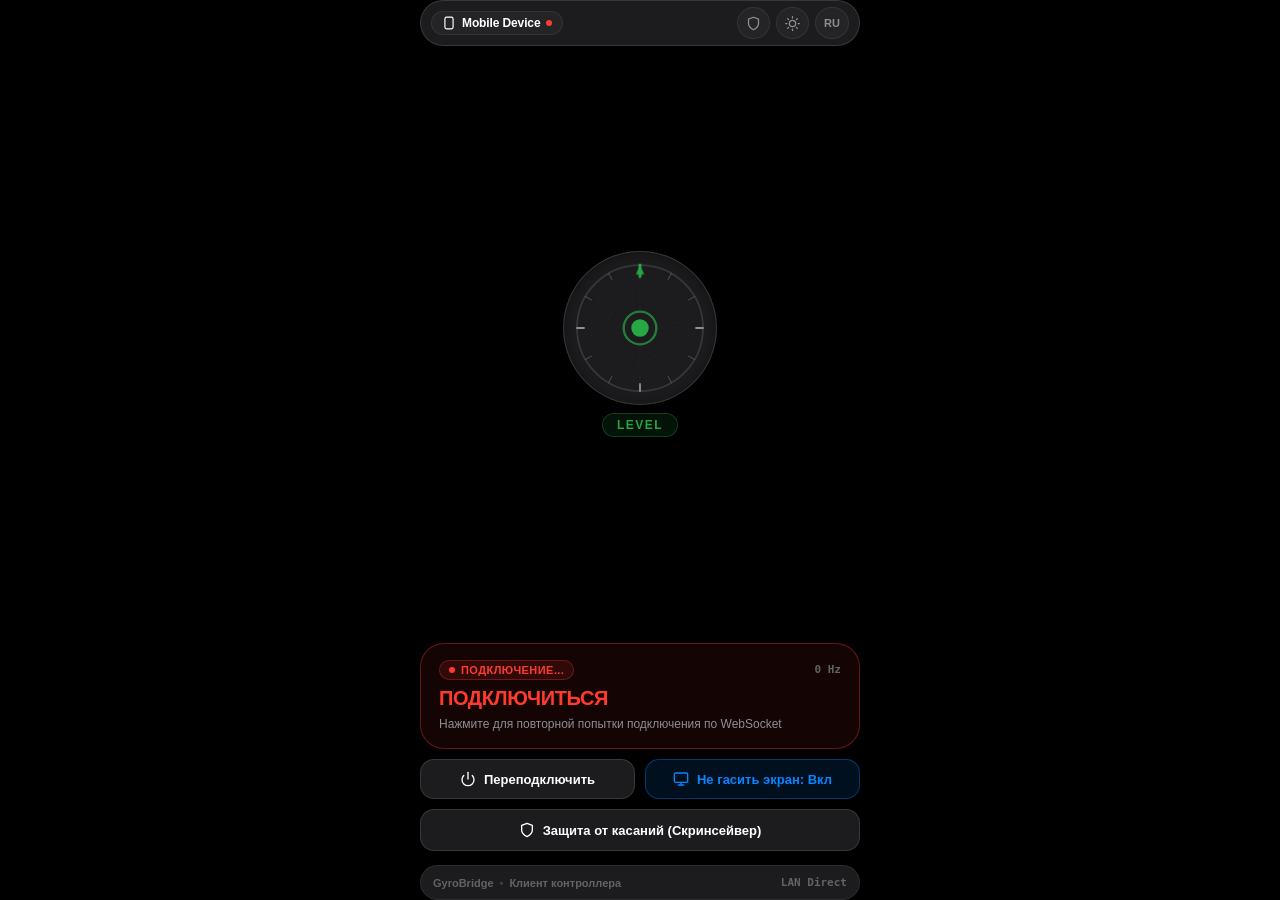
==== web/index.html @ 74628fd8 "feat(calibration): add red window outline and blur warning on device disconnect" ====
<!DOCTYPE html>
<html lang="ru">
<head>
  <meta charset="UTF-8">
  <meta http-equiv="Cache-Control" content="no-cache, no-store, must-revalidate">
  <meta http-equiv="Pragma" content="no-cache">
  <meta http-equiv="Expires" content="0">
  <meta name="viewport" content="width=device-width, initial-scale=1.0, maximum-scale=1.0, user-scalable=no, viewport-fit=cover">
  <meta name="apple-mobile-web-app-capable" content="yes">
  <meta name="apple-mobile-web-app-status-bar-style" content="black-translucent">
  <meta name="theme-color" content="#000000">
  <title>GyroBridge Controller</title>
  <style>
    /* ── Apple Cupertino Mobile Design System ────────────────────────────── */
    :root {
      --bg: #000000;
      --surface: #1C1C1E;
      --surface-hover: #2C2C2E;
      --surface-elevated: #242426;
      --border: rgba(255, 255, 255, 0.12);
      --border-subtle: rgba(255, 255, 255, 0.07);
      --text: #FFFFFF;
      --text-secondary: #8E8E93;
      --text-tertiary: #636366;

      --apple-blue: #0A84FF;
      --apple-green: #28A745;
      --apple-green-rgb: 40, 167, 69;
      --apple-red: #FF3B30;
      --apple-red-rgb: 255, 59, 48;
      --apple-amber: #FF9F0A;
      --apple-amber-rgb: 255, 159, 10;
      --dot-online: #28A745;
      --dot-offline: #FF3B30;
      --dot-paused: #FF9F0A;

      --font-sans: -apple-system, BlinkMacSystemFont, "SF Pro Display", "SF Pro Text", "Segoe UI", Roboto, Helvetica, Arial, sans-serif;
      --font-mono: ui-monospace, "SF Mono", "Cascadia Code", "Consolas", Menlo, monospace;

      --radius-xl: 24px;
      --radius-lg: 18px;
      --radius-md: 14px;
      --radius-sm: 10px;
      --radius-pill: 9999px;

      --transition-fast: 0.18s cubic-bezier(0.16, 1, 0.3, 1);
    }

    [data-theme="light"] {
      --bg: #F2F2F7;
      --surface: #FFFFFF;
      --surface-hover: #F2F2F7;
      --surface-elevated: #E5E5EA;
      --border: rgba(0, 0, 0, 0.08);
      --border-subtle: rgba(0, 0, 0, 0.05);
      --text: #000000;
      --text-secondary: #6C6C70;
      --text-tertiary: #AEAEB2;

      --apple-blue: #0071E3;
      --apple-green: #248A3D;
      --apple-green-rgb: 36, 138, 61;
      --apple-red: #FF3B30;
      --apple-red-rgb: 255, 59, 48;
      --apple-amber: #FF9500;
      --apple-amber-rgb: 255, 149, 0;
      --dot-online: #248A3D;
      --dot-offline: #FF3B30;
      --dot-paused: #FF9500;
    }

    * {
      box-sizing: border-box;
      -webkit-touch-callout: none;
      -webkit-user-select: none;
      user-select: none;
      margin: 0;
      padding: 0;
      -webkit-tap-highlight-color: transparent;
    }

    html, body {
      width: 100%;
      height: 100%;
      overflow-x: hidden;
      background-color: var(--bg);
      color: var(--text);
      font-family: var(--font-sans);
      transition: background-color var(--transition-fast), color var(--transition-fast);
    }

    body {
      display: flex;
      flex-direction: column;
      align-items: center;
      justify-content: space-between;
      min-height: 100vh;
      min-height: -webkit-fill-available;
      padding: env(safe-area-inset-top, 16px) 16px env(safe-area-inset-bottom, 20px);
    }

    /* ── App Wrap ──────────────────────────────────────────────────────────── */
    .app-container {
      width: 100%;
      max-width: 440px;
      display: flex;
      flex-direction: column;
      gap: 14px;
      margin: 0 auto;
      flex: 1;
      justify-content: space-between;
    }

    /* ── Top Utility Header ────────────────────────────────────────────────── */
    .header-bar {
      display: flex;
      align-items: center;
      justify-content: space-between;
      padding: 6px 10px;
      background: var(--surface);
      border: 1px solid var(--border);
      border-radius: var(--radius-pill);
      box-shadow: 0 2px 10px rgba(0, 0, 0, 0.12);
      gap: 8px;
    }

    .device-chip {
      display: inline-flex;
      align-items: center;
      gap: 6px;
      padding: 4px 10px;
      background: var(--surface-elevated);
      border: 1px solid var(--border-subtle);
      border-radius: var(--radius-pill);
      font-size: 12px;
      font-weight: 700;
      color: var(--text);
      letter-spacing: -0.01em;
      white-space: nowrap;
    }

    .device-chip-icon {
      width: 14px;
      height: 14px;
      stroke: currentColor;
      stroke-width: 2;
      fill: none;
    }

    .device-status-dot {
      width: 6px;
      height: 6px;
      border-radius: 50%;
      background: var(--dot-offline);
      transition: background-color var(--transition-fast);
      flex-shrink: 0;
    }
    .device-status-dot.online { background: var(--dot-online); }
    .device-status-dot.paused { background: var(--dot-paused); }

    .header-controls {
      display: flex;
      align-items: center;
      gap: 6px;
    }

    .header-btn {
      display: inline-flex;
      align-items: center;
      justify-content: center;
      height: 32px;
      min-width: 32px;
      padding: 0 8px;
      border-radius: var(--radius-pill);
      background: var(--surface-elevated);
      border: 1px solid var(--border-subtle);
      color: var(--text-secondary);
      font-size: 11px;
      font-weight: 700;
      cursor: pointer;
      transition: all var(--transition-fast);
    }
    .header-btn:active {
      transform: scale(0.94);
      background: var(--surface-hover);
      color: var(--text);
    }

    .header-btn.active {
      color: var(--apple-blue);
      border-color: rgba(10, 132, 255, 0.4);
      background: rgba(10, 132, 255, 0.12);
    }

    .header-btn svg {
      width: 15px;
      height: 15px;
      stroke: currentColor;
      stroke-width: 2;
      stroke-linecap: round;
      stroke-linejoin: round;
      fill: none;
    }

    /* ── Main Action Card: Connection ──────────────────────────────────────── */
    .connection-card {
      width: 100%;
      display: flex;
      flex-direction: column;
      gap: 10px;
    }

    .btn-main-connection {
      width: 100%;
      min-height: 94px;
      padding: 16px 18px;
      border-radius: var(--radius-xl);
      border: 1px solid var(--border);
      background: var(--surface);
      cursor: pointer;
      display: flex;
      flex-direction: column;
      justify-content: center;
      gap: 6px;
      text-align: left;
      transition: all var(--transition-fast);
      box-shadow: 0 4px 20px rgba(0, 0, 0, 0.16);
    }
    .btn-main-connection:active {
      transform: scale(0.98);
    }

    /* State: Connected & Streaming (Active) */
    .btn-main-connection.streaming {
      background: rgba(var(--apple-green-rgb), 0.10);
      border-color: rgba(var(--apple-green-rgb), 0.38);
    }
    .btn-main-connection.streaming .conn-title {
      color: var(--dot-online);
    }

    /* State: Connected & Paused */
    .btn-main-connection.paused {
      background: rgba(var(--apple-amber-rgb), 0.10);
      border-color: rgba(var(--apple-amber-rgb), 0.4);
    }
    .btn-main-connection.paused .conn-title {
      color: var(--apple-amber);
    }

    /* State: Disconnected / Connecting */
    .btn-main-connection.disconnected {
      background: rgba(var(--apple-red-rgb), 0.08);
      border-color: rgba(var(--apple-red-rgb), 0.35);
    }
    .btn-main-connection.disconnected .conn-title {
      color: var(--apple-red);
    }

    .conn-top-row {
      display: flex;
      align-items: center;
      justify-content: space-between;
      width: 100%;
    }

    .conn-badge {
      display: inline-flex;
      align-items: center;
      gap: 6px;
      padding: 3px 9px;
      border-radius: var(--radius-pill);
      font-size: 11px;
      font-weight: 700;
      text-transform: uppercase;
      letter-spacing: 0.04em;
    }
    .btn-main-connection.streaming .conn-badge {
      background: rgba(var(--apple-green-rgb), 0.15);
      color: var(--dot-online);
      border: 1px solid rgba(var(--apple-green-rgb), 0.3);
    }
    .btn-main-connection.paused .conn-badge {
      background: rgba(var(--apple-amber-rgb), 0.15);
      color: var(--apple-amber);
      border: 1px solid rgba(var(--apple-amber-rgb), 0.35);
    }
    .btn-main-connection.disconnected .conn-badge {
      background: rgba(var(--apple-red-rgb), 0.12);
      color: var(--apple-red);
      border: 1px solid rgba(var(--apple-red-rgb), 0.3);
    }

    .conn-badge-dot {
      width: 6px;
      height: 6px;
      border-radius: 50%;
      background: currentColor;
    }
    .btn-main-connection.streaming .conn-badge-dot {
      animation: pulseDot 2s infinite ease-in-out;
    }

    @keyframes pulseDot {
      0%, 100% { opacity: 1; transform: scale(1); }
      50% { opacity: 0.4; transform: scale(1.25); }
    }

    .conn-hz-pill {
      font-family: var(--font-mono);
      font-size: 11px;
      font-weight: 700;
      color: var(--text-tertiary);
    }

    .conn-title {
      font-size: 20px;
      font-weight: 800;
      letter-spacing: -0.02em;
      line-height: 1.2;
    }

    .conn-hint {
      font-size: 12px;
      font-weight: 500;
      color: var(--text-secondary);
      line-height: 1.35;
    }

    /* Sub Actions Bar under Connection Button */
    .conn-sub-bar {
      display: grid;
      grid-template-columns: 1fr 1fr;
      gap: 10px;
      width: 100%;
    }

    .btn-sub-action {
      display: flex;
      align-items: center;
      justify-content: center;
      gap: 8px;
      padding: 11px 14px;
      border-radius: var(--radius-md);
      background: var(--surface);
      border: 1px solid var(--border);
      color: var(--text);
      font-size: 13px;
      font-weight: 600;
      cursor: pointer;
      transition: all var(--transition-fast);
    }
    .btn-sub-action:active {
      transform: scale(0.96);
      background: var(--surface-hover);
    }
    .btn-sub-action.active {
      background: rgba(10, 132, 255, 0.12);
      border-color: rgba(10, 132, 255, 0.35);
      color: var(--apple-blue);
    }
    .btn-sub-action svg {
      width: 16px;
      height: 16px;
      stroke: currentColor;
      stroke-width: 2;
      fill: none;
      stroke-linecap: round;
      stroke-linejoin: round;
    }

    .btn-screensaver-full {
      width: 100%;
      display: flex;
      align-items: center;
      justify-content: center;
      gap: 8px;
      padding: 11px 14px;
      min-height: 42px;
      border-radius: var(--radius-md);
      background: var(--surface);
      border: 1px solid var(--border);
      color: var(--text);
      font-size: 13px;
      font-weight: 600;
      cursor: pointer;
      transition: all var(--transition-fast);
    }
    .btn-screensaver-full:active {
      transform: scale(0.98);
      background: var(--surface-hover);
    }
    .btn-screensaver-full svg {
      width: 16px;
      height: 16px;
      stroke: currentColor;
      stroke-width: 2;
      fill: none;
      stroke-linecap: round;
      stroke-linejoin: round;
    }

    /* ── Central Block: Sensor Level / HUD & Warning ───────────────────────── */
    .sensor-section {
      width: 100%;
      display: flex;
      flex-direction: column;
      align-items: center;
      justify-content: center;
      flex: 1;
      min-height: 170px;
      position: relative;
    }

    /* Prominent Apple Inclinometer & Artificial Horizon HUD */
    .gyro-hud-container {
      display: flex;
      flex-direction: column;
      align-items: center;
      justify-content: center;
      gap: 8px;
      width: 100%;
      transition: opacity 0.25s ease, transform 0.25s ease;
    }

    .gyro-hud-bezel {
      width: 154px;
      height: 154px;
      border-radius: 50%;
      background: var(--surface);
      border: 1px solid var(--border);
      box-shadow: inset 0 2px 14px rgba(0, 0, 0, 0.35), 0 8px 24px rgba(0, 0, 0, 0.12);
      display: flex;
      align-items: center;
      justify-content: center;
      position: relative;
      overflow: hidden;
    }

    .gyro-hud-svg {
      width: 140px;
      height: 140px;
      overflow: visible;
    }

    .hud-ring-outer {
      fill: none;
      stroke: var(--border);
      stroke-width: 1.5;
    }

    .hud-ring-center {
      fill: none;
      stroke: var(--border);
      stroke-width: 1.4;
      opacity: 0.7;
      transition: stroke 0.2s ease, stroke-width 0.2s ease;
    }

    .hud-ring-center.level {
      stroke: var(--dot-online);
      stroke-width: 2;
    }

    .hud-ring-guide {
      fill: none;
      stroke: var(--border-subtle);
      stroke-width: 0.8;
      stroke-dasharray: 2 3;
      opacity: 0.45;
    }

    .hud-crosshair {
      stroke: var(--border-subtle);
      stroke-width: 0.8;
      opacity: 0.35;
    }

    .hud-tick-major {
      stroke: var(--text-secondary);
      stroke-width: 1.6;
      stroke-linecap: round;
    }

    .hud-tick-minor {
      stroke: var(--text-tertiary);
      stroke-width: 1;
      stroke-linecap: round;
      opacity: 0.6;
    }

    .hud-level-bubble {
      fill: var(--text);
      opacity: 0.85;
      transition: fill 0.2s ease;
      will-change: cx, cy;
    }

    .hud-level-bubble.level {
      fill: var(--dot-online);
      opacity: 1;
    }

    .hud-yaw-group {
      will-change: transform;
      transition: transform 0.05s linear;
    }

    .hud-yaw-marker {
      fill: var(--dot-online);
    }

    .hud-level-status {
      font-size: 12px;
      font-weight: 800;
      color: var(--text-tertiary);
      text-transform: uppercase;
      letter-spacing: 0.12em;
      transition: all var(--transition-fast);
      padding: 4px 14px;
      border-radius: var(--radius-pill);
      background: var(--surface-elevated);
      border: 1px solid var(--border-subtle);
    }

    .hud-level-status.level {
      color: var(--dot-online);
      border-color: rgba(var(--apple-green-rgb), 0.3);
      background: rgba(var(--apple-green-rgb), 0.12);
    }

    /* ── Warning Banner: Sensors Not Permitted / Inactive ──────────────────── */
    .sensor-warning-card {
      width: 100%;
      background: rgba(var(--apple-red-rgb), 0.08);
      border: 1px solid rgba(var(--apple-red-rgb), 0.35);
      border-radius: var(--radius-xl);
      padding: 22px 18px;
      display: flex;
      flex-direction: column;
      align-items: center;
      text-align: center;
      gap: 12px;
      box-shadow: 0 4px 24px rgba(0, 0, 0, 0.15);
      animation: alertPop 0.3s ease-out;
    }

    @keyframes alertPop {
      from { opacity: 0; transform: scale(0.96); }
      to   { opacity: 1; transform: scale(1); }
    }

    .warning-icon-wrap {
      width: 44px;
      height: 44px;
      border-radius: 50%;
      background: rgba(var(--apple-red-rgb), 0.15);
      border: 1px solid rgba(var(--apple-red-rgb), 0.35);
      display: flex;
      align-items: center;
      justify-content: center;
      color: var(--apple-red);
    }
    .warning-icon-wrap svg {
      width: 22px;
      height: 22px;
      stroke: currentColor;
      stroke-width: 2.2;
      fill: none;
    }

    .warning-title {
      font-size: 16px;
      font-weight: 800;
      color: var(--text);
      letter-spacing: -0.01em;
    }

    .warning-desc {
      font-size: 13px;
      color: var(--text-secondary);
      line-height: 1.4;
      max-width: 320px;
    }

    .btn-grant-perm {
      width: 100%;
      padding: 14px 20px;
      border-radius: var(--radius-md);
      background: var(--apple-red);
      color: #ffffff;
      border: none;
      font-size: 14px;
      font-weight: 800;
      letter-spacing: 0.02em;
      cursor: pointer;
      transition: transform var(--transition-fast);
      box-shadow: 0 4px 16px rgba(var(--apple-red-rgb), 0.35);
    }
    .btn-grant-perm:active {
      transform: scale(0.97);
    }

    /* ── Bottom Info / Helper Footer ───────────────────────────────────────── */
    .app-footer {
      width: 100%;
      display: flex;
      align-items: center;
      justify-content: space-between;
      padding: 10px 12px;
      background: var(--surface);
      border: 1px solid var(--border-subtle);
      border-radius: var(--radius-lg);
      font-size: 11px;
      color: var(--text-tertiary);
    }

    .footer-left {
      display: flex;
      align-items: center;
      gap: 6px;
      font-weight: 600;
    }

    .footer-right {
      font-family: var(--font-mono);
      font-weight: 600;
    }

    /* ── OLED Screensaver & Anti-Touch Shield Overlay ───────────────────────── */
    .screensaver-overlay {
      position: fixed;
      inset: 0;
      background: #000000;
      z-index: 99999;
      display: flex;
      flex-direction: column;
      align-items: center;
      justify-content: space-between;
      padding: env(safe-area-inset-top, 40px) 24px env(safe-area-inset-bottom, 36px);
      user-select: none;
      -webkit-user-select: none;
      touch-action: none;
      opacity: 0;
      pointer-events: none;
      transition: opacity 0.3s cubic-bezier(0.16, 1, 0.3, 1);
    }
    .screensaver-overlay.active {
      opacity: 1;
      pointer-events: auto;
    }

    .ss-top-status {
      display: inline-flex;
      align-items: center;
      gap: 8px;
      padding: 6px 14px;
      background: rgba(255, 255, 255, 0.06);
      border: 1px solid rgba(255, 255, 255, 0.1);
      border-radius: var(--radius-pill);
      font-size: 11px;
      font-weight: 700;
      color: #8E8E93;
      letter-spacing: 0.04em;
      transition: transform 15s ease-in-out;
      animation: oledBreathe 8s ease-in-out infinite;
    }

    .ss-dot {
      width: 6px;
      height: 6px;
      border-radius: 50%;
      background: #28A745;
      animation: pulseDot 2s infinite ease-in-out;
    }

    /* Smart Unlock Ring: Hold to unlock */
    .ss-center-lock {
      display: flex;
      flex-direction: column;
      align-items: center;
      gap: 14px;
      cursor: pointer;
      margin: auto 0;
      animation: oledBreathe 8s ease-in-out infinite;
      transition: opacity 0.25s ease;
    }

    .ss-center-lock.holding {
      animation: none;
      opacity: 1;
    }

    .ss-lock-circle {
      width: 90px;
      height: 90px;
      position: relative;
      display: flex;
      align-items: center;
      justify-content: center;
    }

    .ss-lock-svg {
      width: 90px;
      height: 90px;
      transform: rotate(-90deg);
    }

    .ss-lock-track {
      fill: none;
      stroke: rgba(255, 255, 255, 0.12);
      stroke-width: 3.5;
    }

    .ss-lock-progress {
      fill: none;
      stroke: #0A84FF;
      stroke-width: 3.5;
      stroke-linecap: round;
      stroke-dasharray: 251.2;
      stroke-dashoffset: 251.2;
      transition: stroke-dashoffset 0.05s linear;
    }

    .ss-lock-icon {
      position: absolute;
      width: 24px;
      height: 24px;
      stroke: #FFFFFF;
      stroke-width: 2;
      fill: none;
      stroke-linecap: round;
      stroke-linejoin: round;
      opacity: 0.85;
      transition: transform 0.2s ease;
    }

    .ss-lock-caption {
      font-size: 13px;
      font-weight: 700;
      color: #8E8E93;
      letter-spacing: 0.02em;
      text-align: center;
    }

    /* OLED Burn-in saving slow breathing opacity */
    @keyframes oledBreathe {
      0%, 100% { opacity: 0.25; }
      50% { opacity: 0.78; }
    }
  </style>
</head>
<body data-theme="dark">

<div class="app-container">

  <!-- ── 1. Compact Utility Bar ─────────────────────────────────────────── -->
  <header class="header-bar">
    <div class="device-chip" id="device-chip" title="Модель устройства">
      <svg class="device-chip-icon" viewBox="0 0 24 24">
        <rect x="5" y="2" width="14" height="20" rx="3"></rect>
        <line x1="12" y1="18" x2="12.01" y2="18"></line>
      </svg>
      <span id="device-model-label">iPhone</span>
      <span class="device-status-dot" id="header-status-dot"></span>
    </div>

    <div class="header-controls">
      <!-- Screensaver / Anti-Touch Shield Button -->
      <button class="header-btn" id="btn-screensaver" title="Скринсейвер и защита от тыков">
        <svg viewBox="0 0 24 24">
          <path d="M12 22s8-4 8-10V5l-8-3-8 3v7c0 6 8 10 8 10z"></path>
        </svg>
      </button>

      <!-- Theme Switcher Button -->
      <button class="header-btn" id="btn-theme" title="Сменить тему">
        <svg id="theme-icon" viewBox="0 0 24 24">
          <circle cx="12" cy="12" r="5"></circle>
          <line x1="12" y1="1" x2="12" y2="3"></line>
          <line x1="12" y1="21" x2="12" y2="23"></line>
          <line x1="4.22" y1="4.22" x2="5.64" y2="5.64"></line>
          <line x1="18.36" y1="18.36" x2="19.78" y2="19.78"></line>
          <line x1="1" y1="12" x2="3" y2="12"></line>
          <line x1="21" y1="12" x2="23" y2="12"></line>
          <line x1="4.22" y1="19.78" x2="5.64" y2="18.36"></line>
          <line x1="18.36" y1="5.64" x2="19.78" y2="4.22"></line>
        </svg>
      </button>

      <!-- Language Switcher Button -->
      <button class="header-btn" id="btn-lang" title="Switch language">
        <span id="lang-label">RU</span>
      </button>
    </div>
  </header>

  <!-- ── 2. Central Block: Visual Sensor HUD or Permission Warning ───────── -->
  <section class="sensor-section">

    <!-- Active Gyro & Horizon HUD Level (60 FPS Vector Display) -->
    <div class="gyro-hud-container" id="sensor-hud-container">
      <div class="gyro-hud-bezel" title="Искусственный горизонт и компас">
        <svg class="gyro-hud-svg" viewBox="0 0 120 120">
          <!-- Outer dial ring -->
          <circle cx="60" cy="60" r="54" class="hud-ring-outer"></circle>

          <!-- Concentric guide rings for leveling (Radius 14 ~ 3 deg level zone, Radius 28 ~ 15 deg, Radius 42 ~ 30 deg) -->
          <circle cx="60" cy="60" r="14" class="hud-ring-center" id="hud-level-zone"></circle>
          <circle cx="60" cy="60" r="28" class="hud-ring-guide"></circle>
          <circle cx="60" cy="60" r="42" class="hud-ring-guide"></circle>

          <!-- Crosshairs -->
          <line x1="15" y1="60" x2="105" y2="60" class="hud-crosshair"></line>
          <line x1="60" y1="15" x2="60" y2="105" class="hud-crosshair"></line>

          <!-- Dial Ticks -->
          <g class="hud-ticks-group">
            <line x1="60" y1="6" x2="60" y2="12" class="hud-tick-major"></line>
            <line x1="60" y1="108" x2="60" y2="114" class="hud-tick-major"></line>
            <line x1="6" y1="60" x2="12" y2="60" class="hud-tick-major"></line>
            <line x1="108" y1="60" x2="114" y2="60" class="hud-tick-major"></line>

            <line x1="87" y1="13.2" x2="84" y2="18.4" class="hud-tick-minor"></line>
            <line x1="106.8" y1="33" x2="101.6" y2="36" class="hud-tick-minor"></line>
            <line x1="106.8" y1="87" x2="101.6" y2="84" class="hud-tick-minor"></line>
            <line x1="87" y1="106.8" x2="84" y2="101.6" class="hud-tick-minor"></line>
            <line x1="33" y1="106.8" x2="36" y2="101.6" class="hud-tick-minor"></line>
            <line x1="13.2" y1="87" x2="18.4" y2="84" class="hud-tick-minor"></line>
            <line x1="13.2" y1="33" x2="18.4" y2="36" class="hud-tick-minor"></line>
            <line x1="33" y1="13.2" x2="36" y2="18.4" class="hud-tick-minor"></line>
          </g>

          <!-- Dynamic Central Inclinometer Bubble -->
          <circle id="gyro-bubble" cx="60" cy="60" r="7.5" class="hud-level-bubble"></circle>

          <!-- Rotating Yaw Needle / Compass Indicator Group -->
          <g id="gyro-yaw-group" class="hud-yaw-group" transform="rotate(0 60 60)">
            <polygon points="60,6 56.5,14 63.5,14" class="hud-yaw-marker"></polygon>
            <line x1="60" y1="6" x2="60" y2="16" stroke="var(--dot-online)" stroke-width="2.5" stroke-linecap="round"></line>
          </g>
        </svg>
      </div>
      <span class="hud-level-status" id="hud-level-status">LEVEL</span>
    </div>

    <!-- Sensor Permission Warning Card (Displayed when access is not yet granted) -->
    <div class="sensor-warning-card" id="sensor-warning-card" style="display: none;">
      <div class="warning-icon-wrap">
        <svg viewBox="0 0 24 24">
          <path d="M10.29 3.86L1.82 18a2 2 0 0 0 1.71 3h16.94a2 2 0 0 0 1.71-3L13.71 3.86a2 2 0 0 0-3.42 0z"></path>
          <line x1="12" y1="9" x2="12" y2="13"></line>
          <line x1="12" y1="17" x2="12.01" y2="17"></line>
        </svg>
      </div>
      <div class="warning-title" id="txt-warn-title">Требуется доступ к датчикам</div>
      <div class="warning-desc" id="txt-warn-desc">
        Браузер блокирует доступ к гироскопу. Нажмите кнопку ниже, чтобы разрешить отслеживание движений.
      </div>
      <button class="btn-grant-perm" id="btn-grant-sensors">ВКЛЮЧИТЬ ДАТЧИКИ</button>
    </div>

  </section>

  <!-- ── 3. Central Block: Primary Connection Action Button ─────────────── -->
  <section class="connection-card">
    <button class="btn-main-connection disconnected" id="btn-main-connection">
      <div class="conn-top-row">
        <div class="conn-badge" id="conn-badge">
          <span class="conn-badge-dot"></span>
          <span id="conn-badge-text">ПОДКЛЮЧЕНИЕ...</span>
        </div>
        <div class="conn-hz-pill" id="conn-hz-pill">0 Hz</div>
      </div>
      <div class="conn-title" id="conn-title">ПОДКЛЮЧИТЬСЯ</div>
      <div class="conn-hint" id="conn-hint">Нажмите для подключения к ПК по WebSocket</div>
    </button>

    <!-- Secondary Quick Actions (Reconnect & Keep Screen Awake) -->
    <div class="conn-sub-bar">
      <button class="btn-sub-action" id="btn-toggle-socket">
        <svg viewBox="0 0 24 24">
          <path d="M18.36 6.64a9 9 0 1 1-12.73 0"></path>
          <line x1="12" y1="2" x2="12" y2="12"></line>
        </svg>
        <span id="txt-sub-socket">Разорвать связь</span>
      </button>

      <button class="btn-sub-action active" id="btn-screenlock">
        <svg viewBox="0 0 24 24">
          <rect x="2" y="3" width="20" height="14" rx="2" ry="2"></rect>
          <line x1="8" y1="21" x2="16" y2="21"></line>
          <line x1="12" y1="17" x2="12" y2="21"></line>
        </svg>
        <span id="txt-sub-screenlock">Не гасить экран: Вкл</span>
      </button>
    </div>

    <!-- Full-Width Screensaver & Anti-Touch Shield Action Button -->
    <button class="btn-screensaver-full" id="btn-screensaver-main">
      <svg viewBox="0 0 24 24">
        <path d="M12 22s8-4 8-10V5l-8-3-8 3v7c0 6 8 10 8 10z"></path>
      </svg>
      <span id="txt-screensaver-main">Защита от касаний (Скринсейвер)</span>
    </button>
  </section>

  <!-- ── 4. Compact Footer ──────────────────────────────────────────────── -->
  <footer class="app-footer">
    <div class="footer-left">
      <span>GyroBridge</span>
      <span style="opacity: 0.5;">•</span>
      <span id="txt-footer-role">Клиент контроллера</span>
    </div>
    <div class="footer-right">
      <span id="txt-ping-status">LAN Direct</span>
    </div>
  </footer>

</div>

<!-- ── 5. OLED Screensaver & Anti-Touch Shield Overlay ─────────────────────── -->
<div class="screensaver-overlay" id="screensaver-overlay">
  <!-- Top: Wandering OLED burn-in safe status -->
  <div class="ss-top-status" id="ss-top-status">
    <span class="ss-dot"></span>
    <span id="ss-status-label">LIVE • iPhone</span>
  </div>

  <!-- Center: Smart Hold-To-Unlock Circle -->
  <div class="ss-center-lock" id="ss-center-lock">
    <div class="ss-lock-circle">
      <svg class="ss-lock-svg" viewBox="0 0 90 90">
        <circle cx="45" cy="45" r="40" class="ss-lock-track"></circle>
        <circle cx="45" cy="45" r="40" class="ss-lock-progress" id="ss-lock-progress"></circle>
      </svg>
      <svg class="ss-lock-icon" viewBox="0 0 24 24">
        <rect x="3" y="11" width="18" height="11" rx="2" ry="2"></rect>
        <path d="M7 11V7a5 5 0 0 1 10 0v4"></path>
      </svg>
    </div>
    <div class="ss-lock-caption" id="ss-lock-caption">Удерживайте 4 сек для разблокировки</div>
  </div>
</div>

<script>
'use strict';

// ─────────────────────────────────────────────────────────────────────────────
// 1. Localization Dictionary (Zero Emojis, Clean Cupertino Terminology)
// ─────────────────────────────────────────────────────────────────────────────
const I18N = {
  ru: {
    lang_btn: 'RU',
    streaming_badge: 'Подключено • Передача',
    paused_badge: 'На паузе',
    disconnected_badge: 'Нет связи с ПК',
    connecting_badge: 'Подключение...',
    action_pause: 'ПАУЗА',
    action_resume: 'ПРОДОЛЖИТЬ',
    action_connect: 'ПОДКЛЮЧИТЬСЯ',
    hint_streaming: 'Нажмите, чтобы временно остановить передачу данных',
    hint_paused: 'Нажмите, чтобы возобновить передачу данных на ПК',
    hint_disconnected: 'Нажмите для повторной попытки подключения по WebSocket',
    sub_disconnect: 'Разорвать связь',
    sub_connect: 'Переподключить',
    sub_screenlock_on: 'Не гасить экран: Вкл',
    sub_screenlock_off: 'Не гасить экран: Выкл',
    sub_screensaver_btn: 'Защита от касаний (Скринсейвер)',
    warn_title: 'Требуется доступ к датчикам',
    warn_desc: 'Браузер блокирует доступ к гироскопу. Нажмите кнопку ниже, чтобы разрешить отслеживание движений.',
    warn_btn: 'ВКЛЮЧИТЬ ДАТЧИКИ',
    warn_denied: 'Доступ отклонен в Safari. Перейдите в Настройки -> Safari -> Движение и ориентация.',
    footer_role: 'Клиент контроллера',
    ss_caption: 'Удерживайте 4 сек для разблокировки',
    level_status: 'ГОРИЗОНТ'
  },
  en: {
    lang_btn: 'EN',
    streaming_badge: 'Connected • Streaming',
    paused_badge: 'Paused',
    disconnected_badge: 'Disconnected',
    connecting_badge: 'Connecting...',
    action_pause: 'PAUSE',
    action_resume: 'RESUME',
    action_connect: 'CONNECT',
    hint_streaming: 'Tap to temporarily pause motion transmission',
    hint_paused: 'Tap to resume motion transmission to PC',
    hint_disconnected: 'Tap to reconnect to PC via WebSocket',
    sub_disconnect: 'Disconnect',
    sub_connect: 'Reconnect',
    sub_screenlock_on: 'Keep Awake: ON',
    sub_screenlock_off: 'Keep Awake: OFF',
    sub_screensaver_btn: 'Touch Shield (Screensaver)',
    warn_title: 'Sensor Access Required',
    warn_desc: 'Motion sensors are restricted by the browser. Tap the button below to enable gyro tracking.',
    warn_btn: 'ENABLE SENSORS',
    warn_denied: 'Access denied. Enable in iOS Settings -> Safari -> Motion & Orientation Access.',
    footer_role: 'Controller Client',
    ss_caption: 'Hold for 4s to unlock',
    level_status: 'LEVEL'
  }
};

let currentLang = localStorage.getItem('gb_lang') || 'ru';
if (!I18N[currentLang]) currentLang = 'ru';

function setLanguage(lang) {
  currentLang = lang;
  localStorage.setItem('gb_lang', lang);
  document.getElementById('lang-label').textContent = I18N[lang].lang_btn;
  document.getElementById('txt-warn-title').textContent = I18N[lang].warn_title;
  document.getElementById('txt-warn-desc').textContent = I18N[lang].warn_desc;
  document.getElementById('btn-grant-sensors').textContent = I18N[lang].warn_btn;
  document.getElementById('txt-footer-role').textContent = I18N[lang].footer_role;
  document.getElementById('ss-lock-caption').textContent = I18N[lang].ss_caption;
  const txtScreensaverMain = document.getElementById('txt-screensaver-main');
  if (txtScreensaverMain) txtScreensaverMain.textContent = I18N[lang].sub_screensaver_btn;
  updateWakeLockUI();
  updateConnectionUI();
}

document.getElementById('btn-lang').addEventListener('click', () => {
  setLanguage(currentLang === 'ru' ? 'en' : 'ru');
});

// ─────────────────────────────────────────────────────────────────────────────
// 2. Apple Theme Toggle (Dark / Light)
// ─────────────────────────────────────────────────────────────────────────────
let currentTheme = localStorage.getItem('gb_theme') || 'dark';

function applyTheme(theme) {
  currentTheme = theme;
  document.body.setAttribute('data-theme', theme);
  localStorage.setItem('gb_theme', theme);

  const metaTheme = document.querySelector('meta[name="theme-color"]');
  if (metaTheme) metaTheme.setAttribute('content', theme === 'light' ? '#F2F2F7' : '#000000');

  const themeIcon = document.getElementById('theme-icon');
  if (themeIcon) {
    if (theme === 'light') {
      // Moon SVG icon for toggling to dark
      themeIcon.innerHTML = '<path d="M21 12.79A9 9 0 1 1 11.21 3 7 7 0 0 0 21 12.79z"></path>';
    } else {
      // Sun SVG icon for toggling to light
      themeIcon.innerHTML = '<circle cx="12" cy="12" r="5"></circle><line x1="12" y1="1" x2="12" y2="3"></line><line x1="12" y1="21" x2="12" y2="23"></line><line x1="4.22" y1="4.22" x2="5.64" y2="5.64"></line><line x1="18.36" y1="18.36" x2="19.78" y2="19.78"></line><line x1="1" y1="12" x2="3" y2="12"></line><line x1="21" y1="12" x2="23" y2="12"></line><line x1="4.22" y1="19.78" x2="5.64" y2="18.36"></line><line x1="18.36" y1="5.64" x2="19.78" y2="4.22"></line>';
    }
  }
}
applyTheme(currentTheme);

document.getElementById('btn-theme').addEventListener('click', () => {
  applyTheme(currentTheme === 'dark' ? 'light' : 'dark');
});

// ─────────────────────────────────────────────────────────────────────────────
// 3. Device Model Detection (iPad vs iPhone vs Android)
// ─────────────────────────────────────────────────────────────────────────────
function detectDeviceModel() {
  const ua = navigator.userAgent || '';
  const platform = navigator.platform || '';
  const maxTouchPoints = navigator.maxTouchPoints || 0;

  // iPadOS 13+ identifies as MacIntel with touch points
  const isIPad = /iPad/.test(ua) || (platform === 'MacIntel' && maxTouchPoints > 1);
  if (isIPad) return 'iPad';

  if (/iPhone|iPod/.test(ua)) return 'iPhone';
  if (/Android/.test(ua)) return 'Android';
  return 'Mobile Device';
}

const deviceModel = detectDeviceModel();
document.getElementById('device-model-label').textContent = deviceModel;

// ─────────────────────────────────────────────────────────────────────────────
// 4. Screen Lock (WakeLock API & Silent Loop Fallback)
// ─────────────────────────────────────────────────────────────────────────────
let wakeLock = null;
let wakeLockEnabled = true;
const btnScreenlock = document.getElementById('btn-screenlock');
const txtSubScreenlock = document.getElementById('txt-sub-screenlock');

function updateWakeLockUI() {
  const t = I18N[currentLang];
  if (btnScreenlock) {
    btnScreenlock.classList.toggle('active', wakeLockEnabled);
  }
  if (txtSubScreenlock) {
    txtSubScreenlock.textContent = wakeLockEnabled ? t.sub_screenlock_on : t.sub_screenlock_off;
  }
}

async function requestWakeLock() {
  if (!wakeLockEnabled) return;
  try {
    if ('wakeLock' in navigator) {
      wakeLock = await navigator.wakeLock.request('screen');
      updateWakeLockUI();
      wakeLock.addEventListener('release', () => {
        if (wakeLockEnabled) {
          updateWakeLockUI();
        }
      });
    }
  } catch (err) {
    updateWakeLockUI();
  }
}

function releaseWakeLock() {
  if (wakeLock) {
    wakeLock.release().catch(() => {});
    wakeLock = null;
  }
  updateWakeLockUI();
}

if (btnScreenlock) {
  btnScreenlock.addEventListener('click', () => {
    if (navigator.vibrate) navigator.vibrate(20);
    wakeLockEnabled = !wakeLockEnabled;
    if (wakeLockEnabled) {
      requestWakeLock();
    } else {
      releaseWakeLock();
    }
    updateWakeLockUI();
  });
}

// Re-acquire WakeLock on visibility change (returning to browser) and notify server
document.addEventListener('visibilitychange', () => {
  if (document.visibilityState === 'visible') {
    if (wakeLockEnabled) requestWakeLock();
    if (typeof ws !== 'undefined' && ws && ws.readyState === WebSocket.OPEN) {
      try { ws.send(JSON.stringify({ type: 'visibility', visible: true })); } catch (e) {}
    }
  } else if (document.visibilityState === 'hidden') {
    if (typeof ws !== 'undefined' && ws && ws.readyState === WebSocket.OPEN) {
      try { ws.send(JSON.stringify({ type: 'visibility', visible: false })); } catch (e) {}
    }
  }
});

// Initial WakeLock request
requestWakeLock();

// ─────────────────────────────────────────────────────────────────────────────
// 5. OLED Screensaver & Anti-Touch Shield (Smart Hold & Swipe Unlock)
// ─────────────────────────────────────────────────────────────────────────────
const screensaverOverlay  = document.getElementById('screensaver-overlay');
const btnScreensaver      = document.getElementById('btn-screensaver');
const btnScreensaverMain  = document.getElementById('btn-screensaver-main');
const ssLockProgress      = document.getElementById('ss-lock-progress');
const ssCenterLock        = document.getElementById('ss-center-lock');
const ssTopStatus         = document.getElementById('ss-top-status');
const ssStatusLabel       = document.getElementById('ss-status-label');

let isScreensaverActive = false;
let holdTimer = null;
let holdStartTime = 0;
const HOLD_DURATION = 4000; // 4.0s hold to unlock
const CIRCLE_CIRCUMFERENCE = 251.2; // 2 * PI * 40

function openScreensaver() {
  isScreensaverActive = true;
  screensaverOverlay.classList.add('active');
  if (btnScreensaver) btnScreensaver.classList.add('active');
  if (btnScreensaverMain) btnScreensaverMain.classList.add('active');
  ssStatusLabel.textContent = `LIVE • ${deviceModel}`;
  ssLockProgress.style.strokeDashoffset = CIRCLE_CIRCUMFERENCE;
  triggerWandering();
}

function closeScreensaver() {
  isScreensaverActive = false;
  screensaverOverlay.classList.remove('active');
  if (btnScreensaver) btnScreensaver.classList.remove('active');
  if (btnScreensaverMain) btnScreensaverMain.classList.remove('active');
  cancelHold();
  if (navigator.vibrate) navigator.vibrate([40, 50, 40]);
}

if (btnScreensaver) {
  btnScreensaver.addEventListener('click', () => {
    openScreensaver();
  });
}

if (btnScreensaverMain) {
  btnScreensaverMain.addEventListener('click', () => {
    openScreensaver();
  });
}

// OLED Burn-in prevention: wandering badge position shift every 20s
let wanderingInterval = null;
function triggerWandering() {
  if (wanderingInterval) clearInterval(wanderingInterval);
  wanderingInterval = setInterval(() => {
    if (!isScreensaverActive) return;
    const dx = (Math.random() - 0.5) * 40;
    const dy = (Math.random() - 0.5) * 15;
    ssTopStatus.style.transform = `translate(${dx.toFixed(1)}px, ${dy.toFixed(1)}px)`;
  }, 20000);
}

// 1) Hold-to-Unlock Logic (4.0s hold)
function startHold(e) {
  e.preventDefault();
  holdStartTime = performance.now();
  ssCenterLock.classList.add('holding');
  if (navigator.vibrate) navigator.vibrate(25);

  const step = () => {
    if (!holdStartTime) return;
    const elapsed = performance.now() - holdStartTime;
    const progress = Math.min(1, elapsed / HOLD_DURATION);
    const offset = CIRCLE_CIRCUMFERENCE * (1 - progress);
    ssLockProgress.style.strokeDashoffset = offset.toFixed(1);

    if (progress >= 1) {
      closeScreensaver();
      return;
    }
    holdTimer = requestAnimationFrame(step);
  };
  holdTimer = requestAnimationFrame(step);
}

function cancelHold() {
  holdStartTime = 0;
  ssCenterLock.classList.remove('holding');
  if (holdTimer) cancelAnimationFrame(holdTimer);
  ssLockProgress.style.strokeDashoffset = CIRCLE_CIRCUMFERENCE;
}

ssCenterLock.addEventListener('touchstart', startHold, { passive: false });
ssCenterLock.addEventListener('touchend', cancelHold);
ssCenterLock.addEventListener('touchcancel', cancelHold);
ssCenterLock.addEventListener('mousedown', startHold);
ssCenterLock.addEventListener('mouseup', cancelHold);
ssCenterLock.addEventListener('mouseleave', cancelHold);

// Prevent any touches on screensaver from bubbling to underlying UI
screensaverOverlay.addEventListener('click', (e) => {
  e.stopPropagation();
});

// ─────────────────────────────────────────────────────────────────────────────
// 6. WebSocket Connection & Interactive State Machine
// ─────────────────────────────────────────────────────────────────────────────
let ws = null;
let isConnected = false;
let isPaused = false;
let deliberateDisconnect = false;
let packetCount = 0;
let lastPacketCount = 0;
let lastHzCalcTime = performance.now();
let currentHz = 0;

const btnMainConnection = document.getElementById('btn-main-connection');
const connBadge         = document.getElementById('conn-badge');
const connBadgeText     = document.getElementById('conn-badge-text');
const connTitle         = document.getElementById('conn-title');
const connHint          = document.getElementById('conn-hint');
const connHzPill        = document.getElementById('conn-hz-pill');
const headerStatusDot   = document.getElementById('header-status-dot');
const btnToggleSocket   = document.getElementById('btn-toggle-socket');
const txtSubSocket      = document.getElementById('txt-sub-socket');

function updateConnectionUI() {
  const t = I18N[currentLang];

  if (!isConnected) {
    btnMainConnection.className = 'btn-main-connection disconnected';
    connBadgeText.textContent = deliberateDisconnect ? t.disconnected_badge : t.connecting_badge;
    connTitle.textContent = t.action_connect;
    connHint.textContent = t.hint_disconnected;
    headerStatusDot.className = 'device-status-dot';
    txtSubSocket.textContent = t.sub_connect;
    connHzPill.textContent = '0 Hz';
  } else if (isPaused) {
    btnMainConnection.className = 'btn-main-connection paused';
    connBadgeText.textContent = t.paused_badge;
    connTitle.textContent = t.action_resume;
    connHint.textContent = t.hint_paused;
    headerStatusDot.className = 'device-status-dot paused';
    txtSubSocket.textContent = t.sub_disconnect;
    connHzPill.textContent = `${currentHz} Hz`;
  } else {
    btnMainConnection.className = 'btn-main-connection streaming';
    connBadgeText.textContent = t.streaming_badge;
    connTitle.textContent = t.action_pause;
    connHint.textContent = t.hint_streaming;
    headerStatusDot.className = 'device-status-dot online';
    txtSubSocket.textContent = t.sub_disconnect;
    connHzPill.textContent = `${currentHz} Hz`;
  }
}

// Calculate client-side transmission Hz
setInterval(() => {
  const now = performance.now();
  const dt = (now - lastHzCalcTime) / 1000;
  if (dt > 0.4) {
    currentHz = Math.round((packetCount - lastPacketCount) / dt);
    lastPacketCount = packetCount;
    lastHzCalcTime = now;
    if (isConnected) connHzPill.textContent = `${currentHz} Hz`;
  }
}, 500);

function connectWSS() {
  deliberateDisconnect = false;
  if (ws && (ws.readyState === WebSocket.CONNECTING || ws.readyState === WebSocket.OPEN)) {
    return;
  }

  const proto = location.protocol === 'https:' ? 'wss:' : 'ws:';
  const url = `${proto}//${location.host}/ws?device=${encodeURIComponent(deviceModel)}`;
  ws = new WebSocket(url);
  ws.binaryType = 'arraybuffer';

  ws.onopen = () => {
    isConnected = true;
    updateConnectionUI();

    // Report device model immediately via JSON message
    try {
      ws.send(JSON.stringify({ type: 'device', model: deviceModel }));
    } catch (e) {}

    // Synchronize pause state
    try {
      ws.send(JSON.stringify({ type: 'pause', isPaused: isPaused }));
    } catch (e) {}
  };

  ws.onmessage = async (e) => {
    let text = '';
    if (e.data instanceof ArrayBuffer) {
      if (e.data.byteLength === 2) {
        const bytes = new Uint8Array(e.data);
        if (bytes[0] === 0x50) { // 'P' pause packet
          isPaused = (bytes[1] === 1);
          updateConnectionUI();
          return;
        }
      }
      text = new TextDecoder().decode(e.data);
    } else if (e.data instanceof Blob) {
      if (e.data.size === 2) {
        const buf = await e.data.arrayBuffer();
        const bytes = new Uint8Array(buf);
        if (bytes[0] === 0x50) {
          isPaused = (bytes[1] === 1);
          updateConnectionUI();
          return;
        }
      }
      text = await e.data.text();
    } else if (typeof e.data === 'string') {
      text = e.data;
    }

    if (!text) return;
    if (text === 'PING') {
      if (ws && ws.readyState === WebSocket.OPEN) {
        try { ws.send('PONG'); } catch (err) {}
      }
      return;
    }

    try {
      const msg = JSON.parse(text);
      if (msg.type === 'pause' && typeof msg.isPaused === 'boolean') {
        isPaused = msg.isPaused;
        updateConnectionUI();
      }
    } catch (err) {}
  };

  ws.onclose = () => {
    isConnected = false;
    updateConnectionUI();
    if (!deliberateDisconnect) {
      setTimeout(connectWSS, 2000);
    }
  };

  ws.onerror = () => {
    isConnected = false;
    updateConnectionUI();
    if (!deliberateDisconnect) {
      setTimeout(connectWSS, 2000);
    }
  };
}

// Background polling failsafe for pause state synchronization
setInterval(async () => {
  if (deliberateDisconnect) return;
  try {
    const res = await fetch('/api/pause?t=' + Date.now(), { cache: 'no-store' });
    if (res.ok) {
      const data = await res.json();
      if (typeof data.isPaused === 'boolean' && data.isPaused !== isPaused) {
        isPaused = data.isPaused;
        updateConnectionUI();
      }
    }
  } catch (e) {}
}, 500);

// Main Connection Button Click: Pause / Resume / Reconnect
btnMainConnection.addEventListener('click', async () => {
  if (navigator.vibrate) navigator.vibrate(20);

  if (!isConnected) {
    connectWSS();
    return;
  }

  // Ensure sensors are activated if user tapped main button
  if (!sensorsActive && needsPermission) {
    requestSensors();
  }

  isPaused = !isPaused;
  updateConnectionUI();

  // Dual transmission: Binary 2-byte + JSON text
  if (ws && ws.readyState === WebSocket.OPEN) {
    try {
      const binCtrl = new Uint8Array([0x50, isPaused ? 1 : 0]);
      ws.send(binCtrl.buffer);
      ws.send(JSON.stringify({ type: 'pause', isPaused: isPaused }));
    } catch (err) {}
  }

  // Redundant HTTP fallback
  try {
    fetch('/api/pause', {
      method: 'POST',
      headers: { 'Content-Type': 'application/json' },
      body: JSON.stringify({ isPaused: isPaused })
    }).catch(() => {});
  } catch (err) {}
});

// Secondary Action: Disconnect / Force Reconnect Toggle
btnToggleSocket.addEventListener('click', () => {
  if (navigator.vibrate) navigator.vibrate(20);
  if (isConnected) {
    deliberateDisconnect = true;
    if (ws) ws.close();
  } else {
    deliberateDisconnect = false;
    connectWSS();
  }
});

// Start initial WebSocket connection
connectWSS();

// ─────────────────────────────────────────────────────────────────────────────
// 7. Sensor Capture & High-Performance Telemetry Streaming
// ─────────────────────────────────────────────────────────────────────────────
const G_CONST = 9.80665;
const DEG2RAD_HALF = Math.PI / 360;

const binBuffer = new ArrayBuffer(46);
const binView   = new DataView(binBuffer);

let curAlpha = 0, curBeta = 0, curGamma = 0;
let zeroYawOffset = 0;
let outQx = 0, outQy = 0, outQz = 0, outQw = 1;
let dsuPitch = 0, dsuYaw = 0, dsuRoll = 0;
let dsuAccX = 0, dsuAccY = 0, dsuAccZ = 0;
let lastMotionTime = 0;

const bubble    = document.getElementById('gyro-bubble');
const yawGroup  = document.getElementById('gyro-yaw-group');
const hudStatus = document.getElementById('hud-level-status');

function onOrientation(e) {
  if (e.alpha !== null || e.beta !== null || e.gamma !== null) {
    onSensorDataReceived();
  }
  curAlpha = e.alpha || 0;
  curBeta  = e.beta  || 0;
  curGamma = e.gamma || 0;

  // Convert device orientation to unit quaternion
  const a = ((curAlpha - zeroYawOffset + 360) % 360) * DEG2RAD_HALF;
  const b = curBeta  * DEG2RAD_HALF;
  const c = curGamma * DEG2RAD_HALF;

  const cA = Math.cos(a), sA = Math.sin(a);
  const cB = Math.cos(b), sB = Math.sin(b);
  const cC = Math.cos(c), sC = Math.sin(c);

  outQw = cA * cB * cC + sA * sB * sC;
  outQx = cA * sB * cC + sA * cB * sC;
  outQy = -sA * sB * cC + cA * cB * sC;
  outQz = sA * cB * cC - cA * sB * sC;

  if (outQw < 0) {
    outQx = -outQx; outQy = -outQy; outQz = -outQz; outQw = -outQw;
  }

  // Update Visual HUD Level (60 FPS SVG animation)
  updateHUDLevel(curBeta, curGamma, curAlpha);

  if (performance.now() - lastMotionTime > 200) {
    sendFrame();
  }
}

function updateHUDLevel(pitch, roll, yaw) {
  if (!bubble || !yawGroup) return;

  const maxR = 40.0;
  // Pitch: tilt forward (pitch > 0) -> bubble moves forward/down (+Y) per user preference
  const offsetY = Math.max(-maxR, Math.min(maxR, pitch * 0.9));
  // Roll: tilt right (roll > 0) -> bubble moves right (+X)
  const offsetX = Math.max(-maxR, Math.min(maxR, roll * 0.9));

  bubble.setAttribute('cx', (60 + offsetX).toFixed(2));
  bubble.setAttribute('cy', (60 + offsetY).toFixed(2));

  // Snap to green level state if within 3.0 degrees
  const isLevel = Math.abs(pitch) <= 3.0 && Math.abs(roll) <= 3.0;
  bubble.classList.toggle('level', isLevel);
  const levelZone = document.getElementById('hud-level-zone');
  if (levelZone) levelZone.classList.toggle('level', isLevel);
  if (hudStatus) {
    hudStatus.classList.toggle('level', isLevel);
  }

  // Rotate yaw needle around center (60, 60)
  const normalizedYaw = (yaw - zeroYawOffset + 360) % 360;
  yawGroup.setAttribute('transform', `rotate(${normalizedYaw.toFixed(1)} 60 60)`);
}

function readRawGyro(e) {
  if (!e.rotationRate) return { x: 0, y: 0, z: 0 };
  return {
    x: e.rotationRate.beta  || 0,
    y: e.rotationRate.gamma || 0,
    z: e.rotationRate.alpha || 0
  };
}

function readRawAccel(e) {
  const a = e.accelerationIncludingGravity || e.acceleration;
  if (!a) return { x: 0, y: 0, z: 0 };
  return {
    x: a.x != null ? a.x / G_CONST : 0,
    y: a.y != null ? a.y / G_CONST : 0,
    z: a.z != null ? a.z / G_CONST : 0
  };
}

function onMotion(e) {
  lastMotionTime = performance.now();
  onSensorDataReceived();

  const gyr = readRawGyro(e);
  const acc = readRawAccel(e);

  dsuPitch = gyr.x;
  dsuYaw   = gyr.y;
  dsuRoll  = gyr.z;

  dsuAccX = acc.x;
  dsuAccY = acc.y;
  dsuAccZ = acc.z;

  sendFrame();
}

function sendFrame() {
  if (!isConnected || !ws || ws.readyState !== WebSocket.OPEN || ws.bufferedAmount > 0) return;

  binView.setUint32(0,  (Date.now() & 0xFFFFFFFF) >>> 0, true);
  binView.setFloat32(4,  dsuPitch, true); // Pitch (RotX)
  binView.setFloat32(8,  dsuYaw,   true); // Yaw   (RotY)
  binView.setFloat32(12, dsuRoll,  true); // Roll  (RotZ)
  binView.setFloat32(16, outQx,    true);
  binView.setFloat32(20, outQy,    true);
  binView.setFloat32(24, outQz,    true);
  binView.setFloat32(28, outQw,    true);
  binView.setFloat32(32, dsuAccX,  true);
  binView.setFloat32(36, dsuAccY,  true);
  binView.setFloat32(40, dsuAccZ,  true);
  binView.setUint16(44,  isPaused ? 1 : 0, true);

  ws.send(binBuffer);
  packetCount++;
}

// Client idle heartbeat: keep connection alive even when phone is still on table
setInterval(() => {
  if (isConnected && ws && ws.readyState === WebSocket.OPEN) {
    if (performance.now() - lastMotionTime > 1200) {
      sendFrame();
    }
  }
}, 1000);

// ─────────────────────────────────────────────────────────────────────────────
// 8. Sensor Permission Warning & Activation Handler
// ─────────────────────────────────────────────────────────────────────────────
const needsPermission = typeof DeviceMotionEvent !== 'undefined' &&
                        typeof DeviceMotionEvent.requestPermission === 'function';
let sensorsActive = false;
const sensorWarningCard = document.getElementById('sensor-warning-card');
const sensorHudContainer= document.getElementById('sensor-hud-container');
const btnGrantSensors   = document.getElementById('btn-grant-sensors');

function onSensorDataReceived() {
  if (!sensorsActive) {
    sensorsActive = true;
    sensorWarningCard.style.display = 'none';
    sensorHudContainer.style.display = 'flex';
  }
}

async function requestSensors() {
  if (needsPermission) {
    try {
      const resp = await DeviceMotionEvent.requestPermission();
      if (resp === 'granted') {
        if (typeof DeviceOrientationEvent !== 'undefined' && typeof DeviceOrientationEvent.requestPermission === 'function') {
          await DeviceOrientationEvent.requestPermission().catch(() => {});
        }
        initSensors();
      } else {
        document.getElementById('txt-warn-desc').textContent = I18N[currentLang].warn_denied;
        btnGrantSensors.disabled = true;
        btnGrantSensors.style.opacity = '0.5';
      }
    } catch (err) {
      document.getElementById('txt-warn-desc').textContent = I18N[currentLang].warn_denied;
    }
  } else {
    initSensors();
  }
}

function initSensors() {
  window.addEventListener('deviceorientation', onOrientation, true);
  window.addEventListener('devicemotion', onMotion, true);
}

btnGrantSensors.addEventListener('click', () => {
  requestSensors();
});

// Automatic Initial Sensor Startup or Permission Prompt
if (needsPermission) {
  sensorWarningCard.style.display = 'flex';
  sensorHudContainer.style.display = 'none';
} else {
  initSensors();
  // Watchdog: If no sensor events arrive within 700ms, display warning
  setTimeout(() => {
    if (!sensorsActive) {
      sensorWarningCard.style.display = 'flex';
      sensorHudContainer.style.display = 'none';
    }
  }, 700);
}

// Initial localization
setLanguage(currentLang);

</script>
</body>
</html>
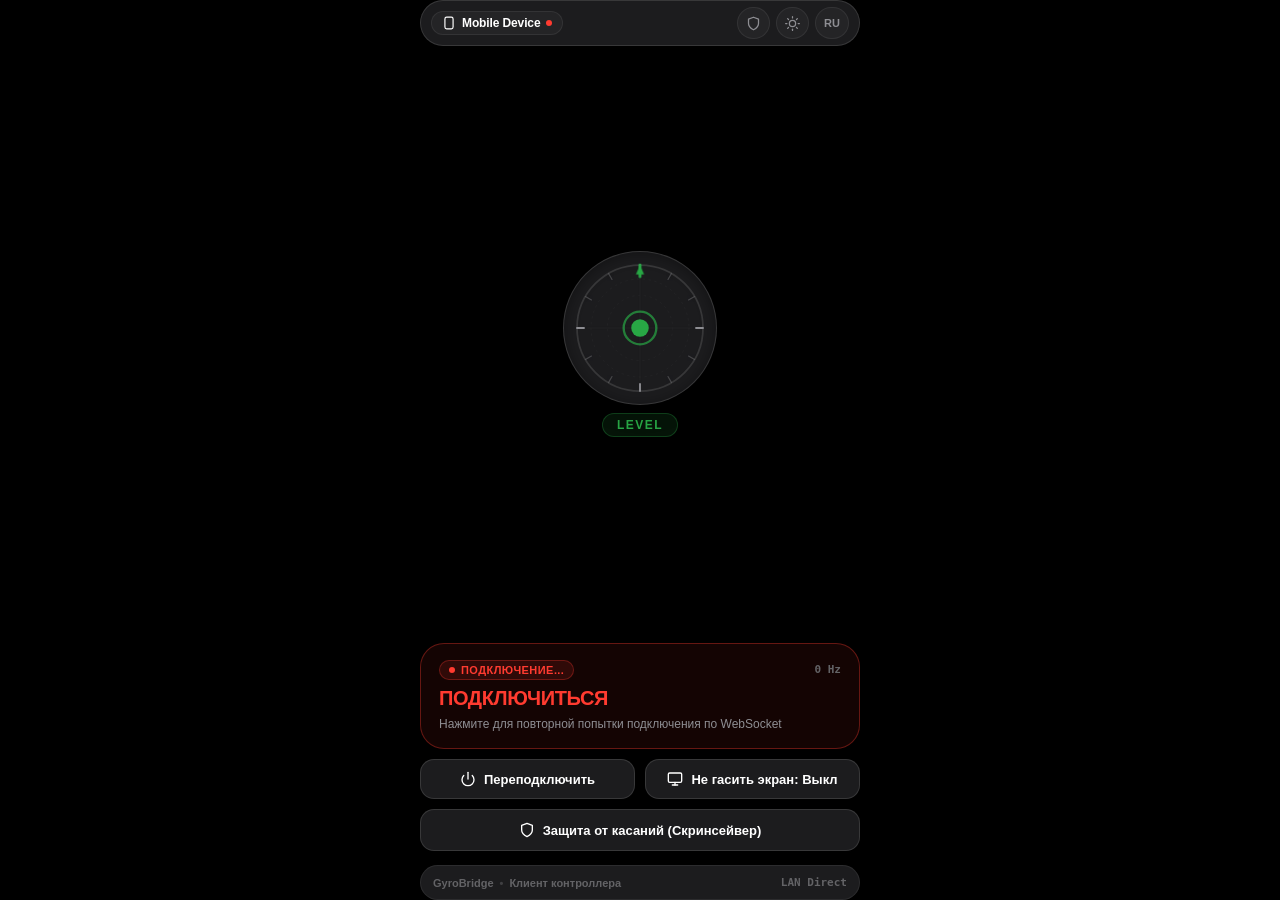
==== commit d747e6c3: "fix(bench): fix oscilloscope stretching and colors, center reticle, eliminate platform drift, and de" ====
--- a/web/index.html
+++ b/web/index.html
@@ -886,13 +886,13 @@
         <span id="txt-sub-socket">Разорвать связь</span>
       </button>
 
-      <button class="btn-sub-action active" id="btn-screenlock">
+      <button class="btn-sub-action" id="btn-screenlock">
         <svg viewBox="0 0 24 24">
           <rect x="2" y="3" width="20" height="14" rx="2" ry="2"></rect>
           <line x1="8" y1="21" x2="16" y2="21"></line>
           <line x1="12" y1="17" x2="12" y2="21"></line>
         </svg>
-        <span id="txt-sub-screenlock">Не гасить экран: Вкл</span>
+        <span id="txt-sub-screenlock">Не гасить экран: Выкл</span>
       </button>
     </div>
 
@@ -1078,7 +1078,7 @@
 // 4. Screen Lock (WakeLock API & Silent Loop Fallback)
 // ─────────────────────────────────────────────────────────────────────────────
 let wakeLock = null;
-let wakeLockEnabled = true;
+let wakeLockEnabled = false;
 const btnScreenlock = document.getElementById('btn-screenlock');
 const txtSubScreenlock = document.getElementById('txt-sub-screenlock');
 
@@ -1134,18 +1134,34 @@
 document.addEventListener('visibilitychange', () => {
   if (document.visibilityState === 'visible') {
     if (wakeLockEnabled) requestWakeLock();
-    if (typeof ws !== 'undefined' && ws && ws.readyState === WebSocket.OPEN) {
+    // Zero out stale gyro velocities immediately upon waking up
+    dsuPitch = 0;
+    dsuYaw   = 0;
+    dsuRoll  = 0;
+    motionReady = false;
+    lastMotionTime = performance.now();
+
+    // If socket disconnected while asleep, reconnect immediately
+    if (!ws || ws.readyState === WebSocket.CLOSED || ws.readyState === WebSocket.CLOSING) {
+      if (!deliberateDisconnect) {
+        connectWSS();
+      }
+    } else if (ws.readyState === WebSocket.OPEN) {
       try { ws.send(JSON.stringify({ type: 'visibility', visible: true })); } catch (e) {}
     }
   } else if (document.visibilityState === 'hidden') {
+    // Zero out rates when entering background/lock screen
+    dsuPitch = 0;
+    dsuYaw   = 0;
+    dsuRoll  = 0;
     if (typeof ws !== 'undefined' && ws && ws.readyState === WebSocket.OPEN) {
       try { ws.send(JSON.stringify({ type: 'visibility', visible: false })); } catch (e) {}
     }
   }
 });
 
-// Initial WakeLock request
-requestWakeLock();
+// Initial WakeLock UI state (starts off until user taps with required browser gesture)
+updateWakeLockUI();
 
 // ─────────────────────────────────────────────────────────────────────────────
 // 5. OLED Screensaver & Anti-Touch Shield (Smart Hold & Swipe Unlock)
@@ -1481,6 +1497,7 @@
 let dsuPitch = 0, dsuYaw = 0, dsuRoll = 0;
 let dsuAccX = 0, dsuAccY = 0, dsuAccZ = 0;
 let lastMotionTime = 0;
+let motionReady = false;
 
 const bubble    = document.getElementById('gyro-bubble');
 const yawGroup  = document.getElementById('gyro-yaw-group');
@@ -1515,7 +1532,10 @@
   // Update Visual HUD Level (60 FPS SVG animation)
   updateHUDLevel(curBeta, curGamma, curAlpha);
 
-  if (performance.now() - lastMotionTime > 200) {
+  if (motionReady && performance.now() - lastMotionTime > 200) {
+    dsuPitch = 0;
+    dsuYaw   = 0;
+    dsuRoll  = 0;
     sendFrame();
   }
 }
@@ -1566,6 +1586,7 @@
 }
 
 function onMotion(e) {
+  motionReady = true;
   lastMotionTime = performance.now();
   onSensorDataReceived();
 
@@ -1607,6 +1628,9 @@
 setInterval(() => {
   if (isConnected && ws && ws.readyState === WebSocket.OPEN) {
     if (performance.now() - lastMotionTime > 1200) {
+      dsuPitch = 0;
+      dsuYaw   = 0;
+      dsuRoll  = 0;
       sendFrame();
     }
   }
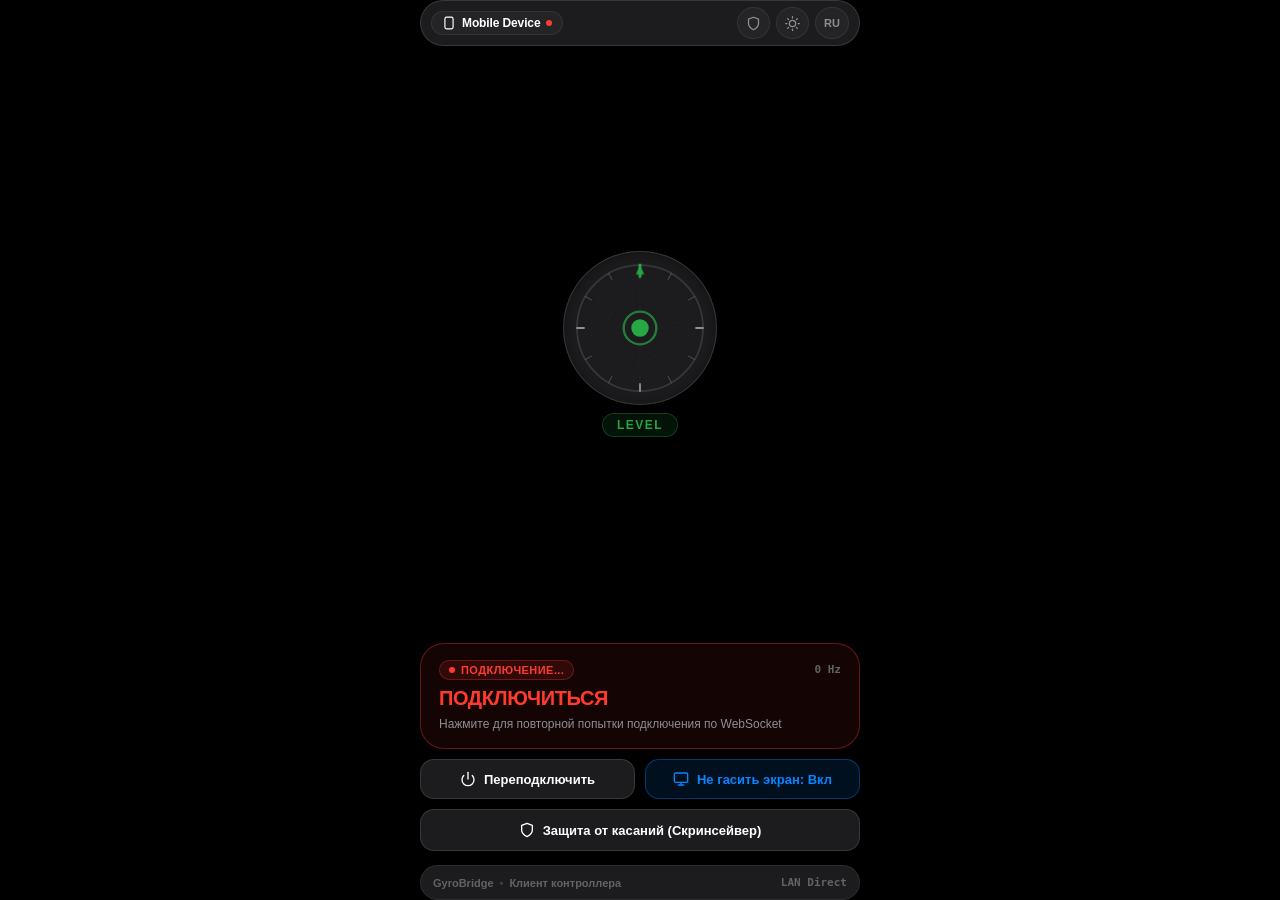
==== commit 5d60f424: "revert(algorithm): restore sensor pipeline and AHRS from 5f27254 while retaining UI, test bench and " ====
--- a/web/index.html
+++ b/web/index.html
@@ -886,13 +886,13 @@
         <span id="txt-sub-socket">Разорвать связь</span>
       </button>
 
-      <button class="btn-sub-action" id="btn-screenlock">
+      <button class="btn-sub-action active" id="btn-screenlock">
         <svg viewBox="0 0 24 24">
           <rect x="2" y="3" width="20" height="14" rx="2" ry="2"></rect>
           <line x1="8" y1="21" x2="16" y2="21"></line>
           <line x1="12" y1="17" x2="12" y2="21"></line>
         </svg>
-        <span id="txt-sub-screenlock">Не гасить экран: Выкл</span>
+        <span id="txt-sub-screenlock">Не гасить экран: Вкл</span>
       </button>
     </div>
 
@@ -1078,7 +1078,7 @@
 // 4. Screen Lock (WakeLock API & Silent Loop Fallback)
 // ─────────────────────────────────────────────────────────────────────────────
 let wakeLock = null;
-let wakeLockEnabled = false;
+let wakeLockEnabled = true;
 const btnScreenlock = document.getElementById('btn-screenlock');
 const txtSubScreenlock = document.getElementById('txt-sub-screenlock');
 
@@ -1134,34 +1134,18 @@
 document.addEventListener('visibilitychange', () => {
   if (document.visibilityState === 'visible') {
     if (wakeLockEnabled) requestWakeLock();
-    // Zero out stale gyro velocities immediately upon waking up
-    dsuPitch = 0;
-    dsuYaw   = 0;
-    dsuRoll  = 0;
-    motionReady = false;
-    lastMotionTime = performance.now();
-
-    // If socket disconnected while asleep, reconnect immediately
-    if (!ws || ws.readyState === WebSocket.CLOSED || ws.readyState === WebSocket.CLOSING) {
-      if (!deliberateDisconnect) {
-        connectWSS();
-      }
-    } else if (ws.readyState === WebSocket.OPEN) {
+    if (typeof ws !== 'undefined' && ws && ws.readyState === WebSocket.OPEN) {
       try { ws.send(JSON.stringify({ type: 'visibility', visible: true })); } catch (e) {}
     }
   } else if (document.visibilityState === 'hidden') {
-    // Zero out rates when entering background/lock screen
-    dsuPitch = 0;
-    dsuYaw   = 0;
-    dsuRoll  = 0;
     if (typeof ws !== 'undefined' && ws && ws.readyState === WebSocket.OPEN) {
       try { ws.send(JSON.stringify({ type: 'visibility', visible: false })); } catch (e) {}
     }
   }
 });
 
-// Initial WakeLock UI state (starts off until user taps with required browser gesture)
-updateWakeLockUI();
+// Initial WakeLock request
+requestWakeLock();
 
 // ─────────────────────────────────────────────────────────────────────────────
 // 5. OLED Screensaver & Anti-Touch Shield (Smart Hold & Swipe Unlock)
@@ -1497,7 +1481,6 @@
 let dsuPitch = 0, dsuYaw = 0, dsuRoll = 0;
 let dsuAccX = 0, dsuAccY = 0, dsuAccZ = 0;
 let lastMotionTime = 0;
-let motionReady = false;
 
 const bubble    = document.getElementById('gyro-bubble');
 const yawGroup  = document.getElementById('gyro-yaw-group');
@@ -1532,10 +1515,7 @@
   // Update Visual HUD Level (60 FPS SVG animation)
   updateHUDLevel(curBeta, curGamma, curAlpha);
 
-  if (motionReady && performance.now() - lastMotionTime > 200) {
-    dsuPitch = 0;
-    dsuYaw   = 0;
-    dsuRoll  = 0;
+  if (performance.now() - lastMotionTime > 200) {
     sendFrame();
   }
 }
@@ -1586,7 +1566,6 @@
 }
 
 function onMotion(e) {
-  motionReady = true;
   lastMotionTime = performance.now();
   onSensorDataReceived();
 
@@ -1628,9 +1607,6 @@
 setInterval(() => {
   if (isConnected && ws && ws.readyState === WebSocket.OPEN) {
     if (performance.now() - lastMotionTime > 1200) {
-      dsuPitch = 0;
-      dsuYaw   = 0;
-      dsuRoll  = 0;
       sendFrame();
     }
   }
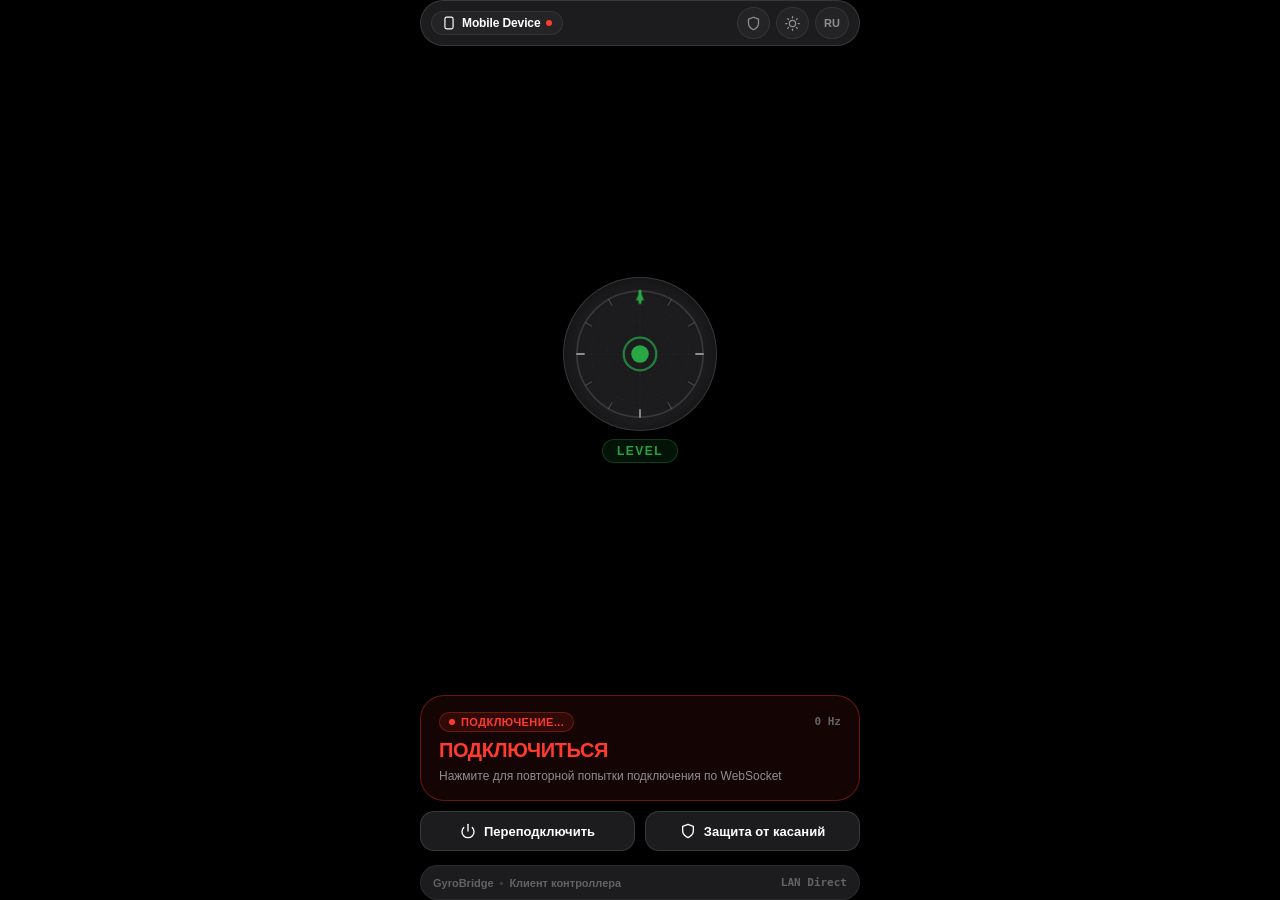
==== commit 9b23727a: "feat(release): release v1.1.0 with response bench, UI scaling shortcuts, 3D recenter, and layout har" ====
--- a/web/index.html
+++ b/web/index.html
@@ -876,7 +876,7 @@
       <div class="conn-hint" id="conn-hint">Нажмите для подключения к ПК по WebSocket</div>
     </button>
 
-    <!-- Secondary Quick Actions (Reconnect & Keep Screen Awake) -->
+    <!-- Secondary Quick Actions (Reconnect & Touch Shield / Screensaver) -->
     <div class="conn-sub-bar">
       <button class="btn-sub-action" id="btn-toggle-socket">
         <svg viewBox="0 0 24 24">
@@ -886,23 +886,13 @@
         <span id="txt-sub-socket">Разорвать связь</span>
       </button>
 
-      <button class="btn-sub-action active" id="btn-screenlock">
+      <button class="btn-sub-action" id="btn-screensaver-main">
         <svg viewBox="0 0 24 24">
-          <rect x="2" y="3" width="20" height="14" rx="2" ry="2"></rect>
-          <line x1="8" y1="21" x2="16" y2="21"></line>
-          <line x1="12" y1="17" x2="12" y2="21"></line>
+          <path d="M12 22s8-4 8-10V5l-8-3-8 3v7c0 6 8 10 8 10z"></path>
         </svg>
-        <span id="txt-sub-screenlock">Не гасить экран: Вкл</span>
+        <span id="txt-screensaver-main">Защита от касаний</span>
       </button>
     </div>
-
-    <!-- Full-Width Screensaver & Anti-Touch Shield Action Button -->
-    <button class="btn-screensaver-full" id="btn-screensaver-main">
-      <svg viewBox="0 0 24 24">
-        <path d="M12 22s8-4 8-10V5l-8-3-8 3v7c0 6 8 10 8 10z"></path>
-      </svg>
-      <span id="txt-screensaver-main">Защита от касаний (Скринсейвер)</span>
-    </button>
   </section>
 
   <!-- ── 4. Compact Footer ──────────────────────────────────────────────── -->
@@ -964,9 +954,7 @@
     hint_disconnected: 'Нажмите для повторной попытки подключения по WebSocket',
     sub_disconnect: 'Разорвать связь',
     sub_connect: 'Переподключить',
-    sub_screenlock_on: 'Не гасить экран: Вкл',
-    sub_screenlock_off: 'Не гасить экран: Выкл',
-    sub_screensaver_btn: 'Защита от касаний (Скринсейвер)',
+    sub_screensaver_btn: 'Защита от касаний',
     warn_title: 'Требуется доступ к датчикам',
     warn_desc: 'Браузер блокирует доступ к гироскопу. Нажмите кнопку ниже, чтобы разрешить отслеживание движений.',
     warn_btn: 'ВКЛЮЧИТЬ ДАТЧИКИ',
@@ -989,9 +977,7 @@
     hint_disconnected: 'Tap to reconnect to PC via WebSocket',
     sub_disconnect: 'Disconnect',
     sub_connect: 'Reconnect',
-    sub_screenlock_on: 'Keep Awake: ON',
-    sub_screenlock_off: 'Keep Awake: OFF',
-    sub_screensaver_btn: 'Touch Shield (Screensaver)',
+    sub_screensaver_btn: 'Touch Shield',
     warn_title: 'Sensor Access Required',
     warn_desc: 'Motion sensors are restricted by the browser. Tap the button below to enable gyro tracking.',
     warn_btn: 'ENABLE SENSORS',
@@ -1016,7 +1002,6 @@
   document.getElementById('ss-lock-caption').textContent = I18N[lang].ss_caption;
   const txtScreensaverMain = document.getElementById('txt-screensaver-main');
   if (txtScreensaverMain) txtScreensaverMain.textContent = I18N[lang].sub_screensaver_btn;
-  updateWakeLockUI();
   updateConnectionUI();
 }
 
@@ -1075,38 +1060,21 @@
 document.getElementById('device-model-label').textContent = deviceModel;
 
 // ─────────────────────────────────────────────────────────────────────────────
-// 4. Screen Lock (WakeLock API & Silent Loop Fallback)
+// 4. Screen Lock (WakeLock API tied exclusively to Screensaver)
 // ─────────────────────────────────────────────────────────────────────────────
 let wakeLock = null;
-let wakeLockEnabled = true;
-const btnScreenlock = document.getElementById('btn-screenlock');
-const txtSubScreenlock = document.getElementById('txt-sub-screenlock');
-
-function updateWakeLockUI() {
-  const t = I18N[currentLang];
-  if (btnScreenlock) {
-    btnScreenlock.classList.toggle('active', wakeLockEnabled);
-  }
-  if (txtSubScreenlock) {
-    txtSubScreenlock.textContent = wakeLockEnabled ? t.sub_screenlock_on : t.sub_screenlock_off;
-  }
-}
+let wakeLockEnabled = false;
 
 async function requestWakeLock() {
   if (!wakeLockEnabled) return;
   try {
     if ('wakeLock' in navigator) {
       wakeLock = await navigator.wakeLock.request('screen');
-      updateWakeLockUI();
       wakeLock.addEventListener('release', () => {
-        if (wakeLockEnabled) {
-          updateWakeLockUI();
-        }
+        wakeLock = null;
       });
     }
-  } catch (err) {
-    updateWakeLockUI();
-  }
+  } catch (err) {}
 }
 
 function releaseWakeLock() {
@@ -1114,23 +1082,9 @@
     wakeLock.release().catch(() => {});
     wakeLock = null;
   }
-  updateWakeLockUI();
-}
-
-if (btnScreenlock) {
-  btnScreenlock.addEventListener('click', () => {
-    if (navigator.vibrate) navigator.vibrate(20);
-    wakeLockEnabled = !wakeLockEnabled;
-    if (wakeLockEnabled) {
-      requestWakeLock();
-    } else {
-      releaseWakeLock();
-    }
-    updateWakeLockUI();
-  });
-}
-
-// Re-acquire WakeLock on visibility change (returning to browser) and notify server
+}
+
+// Re-acquire WakeLock on visibility change if screensaver active; dismiss screensaver on hide
 document.addEventListener('visibilitychange', () => {
   if (document.visibilityState === 'visible') {
     if (wakeLockEnabled) requestWakeLock();
@@ -1138,14 +1092,26 @@
       try { ws.send(JSON.stringify({ type: 'visibility', visible: true })); } catch (e) {}
     }
   } else if (document.visibilityState === 'hidden') {
+    if (isScreensaverActive) {
+      closeScreensaver();
+    } else {
+      releaseWakeLock();
+    }
     if (typeof ws !== 'undefined' && ws && ws.readyState === WebSocket.OPEN) {
       try { ws.send(JSON.stringify({ type: 'visibility', visible: false })); } catch (e) {}
     }
   }
 });
 
-// Initial WakeLock request
-requestWakeLock();
+// Dismiss screensaver and release WakeLock on pagehide or blur
+window.addEventListener('pagehide', () => {
+  if (isScreensaverActive) closeScreensaver();
+  releaseWakeLock();
+});
+window.addEventListener('blur', () => {
+  if (isScreensaverActive) closeScreensaver();
+  releaseWakeLock();
+});
 
 // ─────────────────────────────────────────────────────────────────────────────
 // 5. OLED Screensaver & Anti-Touch Shield (Smart Hold & Swipe Unlock)
@@ -1172,6 +1138,8 @@
   ssStatusLabel.textContent = `LIVE • ${deviceModel}`;
   ssLockProgress.style.strokeDashoffset = CIRCLE_CIRCUMFERENCE;
   triggerWandering();
+  wakeLockEnabled = true;
+  requestWakeLock();
 }
 
 function closeScreensaver() {
@@ -1180,6 +1148,8 @@
   if (btnScreensaver) btnScreensaver.classList.remove('active');
   if (btnScreensaverMain) btnScreensaverMain.classList.remove('active');
   cancelHold();
+  wakeLockEnabled = false;
+  releaseWakeLock();
   if (navigator.vibrate) navigator.vibrate([40, 50, 40]);
 }
 
@@ -1386,6 +1356,7 @@
   ws.onclose = () => {
     isConnected = false;
     updateConnectionUI();
+    if (isScreensaverActive) closeScreensaver();
     if (!deliberateDisconnect) {
       setTimeout(connectWSS, 2000);
     }
@@ -1394,6 +1365,7 @@
   ws.onerror = () => {
     isConnected = false;
     updateConnectionUI();
+    if (isScreensaverActive) closeScreensaver();
     if (!deliberateDisconnect) {
       setTimeout(connectWSS, 2000);
     }
@@ -1454,6 +1426,7 @@
 // Secondary Action: Disconnect / Force Reconnect Toggle
 btnToggleSocket.addEventListener('click', () => {
   if (navigator.vibrate) navigator.vibrate(20);
+  if (isScreensaverActive) closeScreensaver();
   if (isConnected) {
     deliberateDisconnect = true;
     if (ws) ws.close();
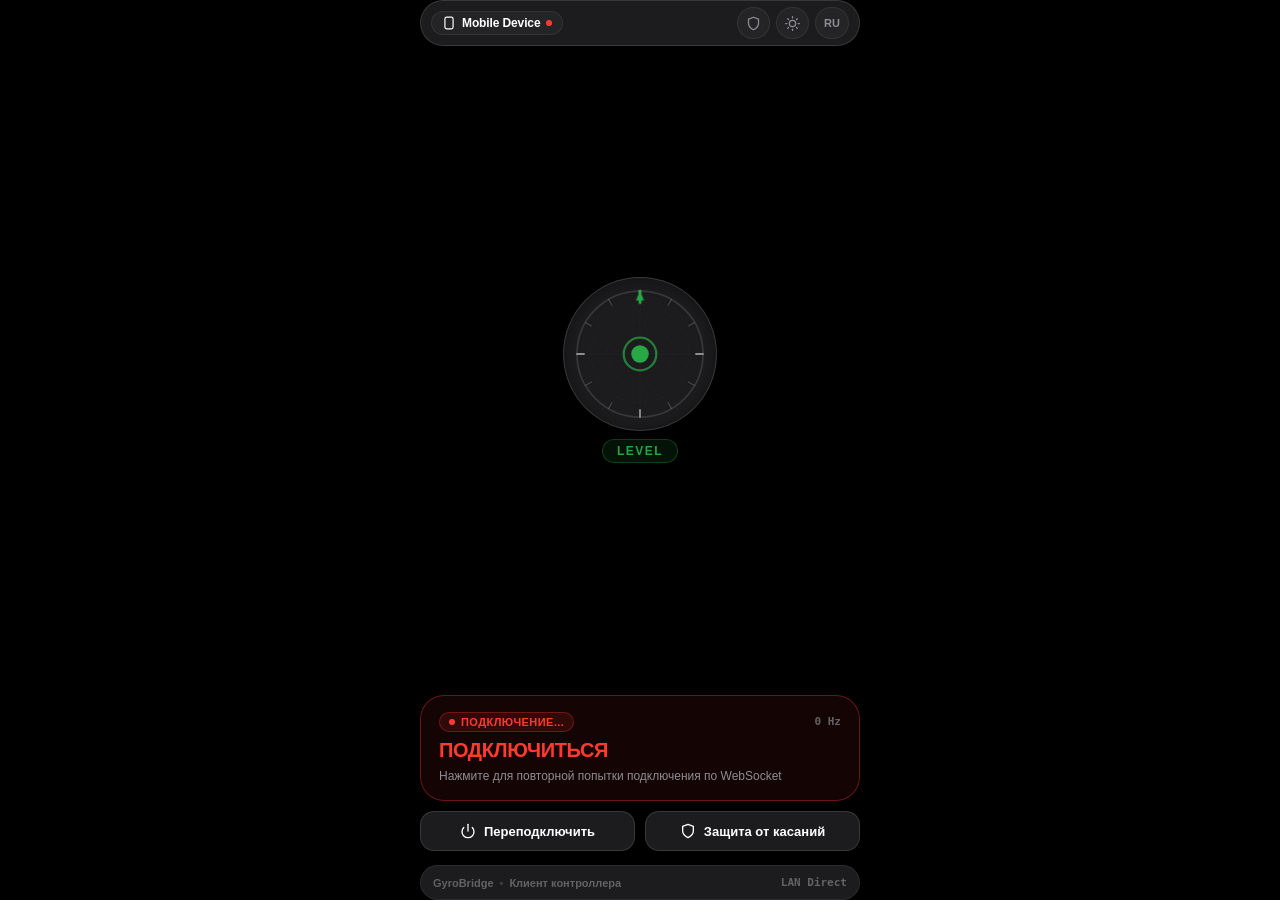
==== commit 62aea191: "feat: prepare 2.0.0 foundation with input mode switcher and stationary USB controller view" ====
--- a/web/index.html
+++ b/web/index.html
@@ -30,6 +30,8 @@
       --apple-red-rgb: 255, 59, 48;
       --apple-amber: #FF9F0A;
       --apple-amber-rgb: 255, 159, 10;
+      --apple-cyan: #64D2FF;
+      --apple-cyan-rgb: 100, 210, 255;
       --dot-online: #28A745;
       --dot-offline: #FF3B30;
       --dot-paused: #FF9F0A;
@@ -64,6 +66,8 @@
       --apple-red-rgb: 255, 59, 48;
       --apple-amber: #FF9500;
       --apple-amber-rgb: 255, 149, 0;
+      --apple-cyan: #0071E3;
+      --apple-cyan-rgb: 0, 113, 227;
       --dot-online: #248A3D;
       --dot-offline: #FF3B30;
       --dot-paused: #FF9500;
@@ -157,6 +161,7 @@
     }
     .device-status-dot.online { background: var(--dot-online); }
     .device-status-dot.paused { background: var(--dot-paused); }
+    .device-status-dot.blocked { background: var(--apple-cyan); box-shadow: 0 0 6px rgba(var(--apple-cyan-rgb), 0.5); }
 
     .header-controls {
       display: flex;
@@ -257,6 +262,16 @@
       color: var(--apple-red);
     }
 
+    /* State: Blocked by PC USB Mode */
+    .btn-main-connection.mode-blocked {
+      background: rgba(var(--apple-cyan-rgb), 0.10);
+      border-color: rgba(var(--apple-cyan-rgb), 0.40);
+    }
+    .btn-main-connection.mode-blocked .conn-title {
+      color: var(--apple-cyan);
+      font-size: clamp(16px, 4.2vw, 19px);
+    }
+
     .conn-top-row {
       display: flex;
       align-items: center;
@@ -290,6 +305,11 @@
       color: var(--apple-red);
       border: 1px solid rgba(var(--apple-red-rgb), 0.3);
     }
+    .btn-main-connection.mode-blocked .conn-badge {
+      background: rgba(var(--apple-cyan-rgb), 0.15);
+      color: var(--apple-cyan);
+      border: 1px solid rgba(var(--apple-cyan-rgb), 0.35);
+    }
 
     .conn-badge-dot {
       width: 6px;
@@ -297,7 +317,8 @@
       border-radius: 50%;
       background: currentColor;
     }
-    .btn-main-connection.streaming .conn-badge-dot {
+    .btn-main-connection.streaming .conn-badge-dot,
+    .btn-main-connection.mode-blocked .conn-badge-dot {
       animation: pulseDot 2s infinite ease-in-out;
     }
 
@@ -946,14 +967,19 @@
     paused_badge: 'На паузе',
     disconnected_badge: 'Нет связи с ПК',
     connecting_badge: 'Подключение...',
+    blocked_badge: 'USB-режим на ПК',
     action_pause: 'ПАУЗА',
     action_resume: 'ПРОДОЛЖИТЬ',
     action_connect: 'ПОДКЛЮЧИТЬСЯ',
+    action_blocked: 'РЕЖИМ USB-КОНТРОЛЛЕРА',
     hint_streaming: 'Нажмите, чтобы временно остановить передачу данных',
     hint_paused: 'Нажмите, чтобы возобновить передачу данных на ПК',
     hint_disconnected: 'Нажмите для повторной попытки подключения по WebSocket',
+    hint_blocked: 'На ПК выбран режим USB. Подключение смартфона временно отключено.',
     sub_disconnect: 'Разорвать связь',
     sub_connect: 'Переподключить',
+    sub_blocked: 'USB-режим активен',
+    blocked_alert: 'Приложение на ПК переведено в режим USB-контроллера. Подключение смартфона временно заблокировано.\n\nПереключите режим на «Смартфон» в приложении на ПК для продолжения.',
     sub_screensaver_btn: 'Защита от касаний',
     warn_title: 'Требуется доступ к датчикам',
     warn_desc: 'Браузер блокирует доступ к гироскопу. Нажмите кнопку ниже, чтобы разрешить отслеживание движений.',
@@ -969,14 +995,19 @@
     paused_badge: 'Paused',
     disconnected_badge: 'Disconnected',
     connecting_badge: 'Connecting...',
+    blocked_badge: 'PC in USB Mode',
     action_pause: 'PAUSE',
     action_resume: 'RESUME',
     action_connect: 'CONNECT',
+    action_blocked: 'USB CONTROLLER MODE',
     hint_streaming: 'Tap to temporarily pause motion transmission',
     hint_paused: 'Tap to resume motion transmission to PC',
     hint_disconnected: 'Tap to reconnect to PC via WebSocket',
+    hint_blocked: 'PC app is set to USB mode. Smartphone connection is disabled.',
     sub_disconnect: 'Disconnect',
     sub_connect: 'Reconnect',
+    sub_blocked: 'USB Mode Active',
+    blocked_alert: 'The PC application is set to USB Controller mode. Smartphone connection is temporarily disabled.\n\nSwitch back to "Smartphone" on PC to reconnect.',
     sub_screensaver_btn: 'Touch Shield',
     warn_title: 'Sensor Access Required',
     warn_desc: 'Motion sensors are restricted by the browser. Tap the button below to enable gyro tracking.',
@@ -1225,6 +1256,7 @@
 let ws = null;
 let isConnected = false;
 let isPaused = false;
+let isModeBlocked = false;
 let deliberateDisconnect = false;
 let packetCount = 0;
 let lastPacketCount = 0;
@@ -1243,6 +1275,17 @@
 
 function updateConnectionUI() {
   const t = I18N[currentLang];
+
+  if (isModeBlocked) {
+    btnMainConnection.className = 'btn-main-connection mode-blocked';
+    connBadgeText.textContent = t.blocked_badge;
+    connTitle.textContent = t.action_blocked;
+    connHint.textContent = t.hint_blocked;
+    headerStatusDot.className = 'device-status-dot blocked';
+    txtSubSocket.textContent = t.sub_blocked;
+    connHzPill.textContent = 'USB';
+    return;
+  }
 
   if (!isConnected) {
     btnMainConnection.className = 'btn-main-connection disconnected';
@@ -1279,11 +1322,15 @@
     currentHz = Math.round((packetCount - lastPacketCount) / dt);
     lastPacketCount = packetCount;
     lastHzCalcTime = now;
-    if (isConnected) connHzPill.textContent = `${currentHz} Hz`;
+    if (isConnected && !isModeBlocked) connHzPill.textContent = `${currentHz} Hz`;
   }
 }, 500);
 
 function connectWSS() {
+  if (isModeBlocked) {
+    updateConnectionUI();
+    return;
+  }
   deliberateDisconnect = false;
   if (ws && (ws.readyState === WebSocket.CONNECTING || ws.readyState === WebSocket.OPEN)) {
     return;
@@ -1346,6 +1393,17 @@
 
     try {
       const msg = JSON.parse(text);
+      if (msg.type === 'mode') {
+        const blocked = (msg.mode === 'usb' && msg.blocked);
+        if (blocked !== isModeBlocked) {
+          isModeBlocked = blocked;
+          if (isModeBlocked) {
+            isConnected = false;
+          }
+          updateConnectionUI();
+        }
+        return;
+      }
       if (msg.type === 'pause' && typeof msg.isPaused === 'boolean') {
         isPaused = msg.isPaused;
         updateConnectionUI();
@@ -1357,7 +1415,7 @@
     isConnected = false;
     updateConnectionUI();
     if (isScreensaverActive) closeScreensaver();
-    if (!deliberateDisconnect) {
+    if (!deliberateDisconnect && !isModeBlocked) {
       setTimeout(connectWSS, 2000);
     }
   };
@@ -1366,7 +1424,7 @@
     isConnected = false;
     updateConnectionUI();
     if (isScreensaverActive) closeScreensaver();
-    if (!deliberateDisconnect) {
+    if (!deliberateDisconnect && !isModeBlocked) {
       setTimeout(connectWSS, 2000);
     }
   };
@@ -1374,7 +1432,7 @@
 
 // Background polling failsafe for pause state synchronization
 setInterval(async () => {
-  if (deliberateDisconnect) return;
+  if (deliberateDisconnect || isModeBlocked) return;
   try {
     const res = await fetch('/api/pause?t=' + Date.now(), { cache: 'no-store' });
     if (res.ok) {
@@ -1387,9 +1445,38 @@
   } catch (e) {}
 }, 500);
 
+// Background polling for mode synchronization
+async function checkServerMode() {
+  try {
+    const res = await fetch('/api/mode?t=' + Date.now(), { cache: 'no-store' });
+    if (res.ok) {
+      const data = await res.json();
+      const blocked = (data.mode === 'usb');
+      if (blocked !== isModeBlocked) {
+        isModeBlocked = blocked;
+        if (isModeBlocked) {
+          isConnected = false;
+        }
+        updateConnectionUI();
+        if (!isModeBlocked && !deliberateDisconnect && !isConnected) {
+          connectWSS();
+        }
+      }
+    }
+  } catch (e) {}
+}
+setInterval(checkServerMode, 1500);
+checkServerMode();
+
 // Main Connection Button Click: Pause / Resume / Reconnect
 btnMainConnection.addEventListener('click', async () => {
   if (navigator.vibrate) navigator.vibrate(20);
+
+  if (isModeBlocked) {
+    if (navigator.vibrate) navigator.vibrate([40, 60, 40]);
+    alert(I18N[currentLang].blocked_alert);
+    return;
+  }
 
   if (!isConnected) {
     connectWSS();
@@ -1427,6 +1514,10 @@
 btnToggleSocket.addEventListener('click', () => {
   if (navigator.vibrate) navigator.vibrate(20);
   if (isScreensaverActive) closeScreensaver();
+  if (isModeBlocked) {
+    alert(I18N[currentLang].blocked_alert);
+    return;
+  }
   if (isConnected) {
     deliberateDisconnect = true;
     if (ws) ws.close();
